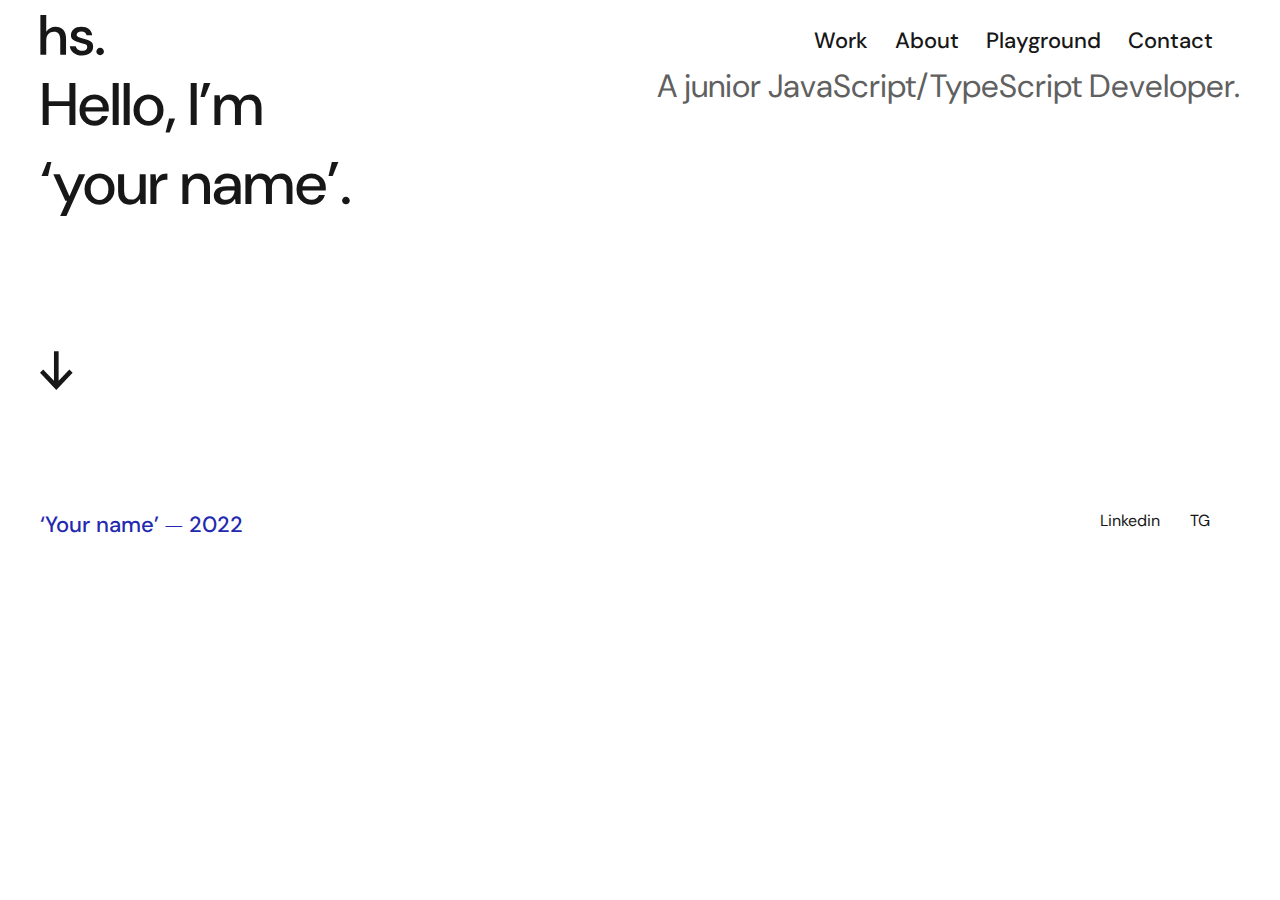
==== page/index.html @ 1b8af805 "added first page" ====
<!DOCTYPE html>
<html lang="en">

<head>
    <meta charset="UTF-8">
    <meta http-equiv="X-UA-Compatible" content="IE=edge">
    <meta name="viewport" content="width=device-width, initial-scale=1.0">
    <title>Document</title>
    <link rel="preconnect" href="https://fonts.googleapis.com">
    <link rel="preconnect" href="https://fonts.gstatic.com" crossorigin>
    <link href="https://fonts.googleapis.com/css2?family=DM+Sans:wght@400;500&display=swap" rel="stylesheet">
    <link rel="stylesheet" href="../style/index.css">
</head>

<body>
    <header>

        <div class="img-logo"></div>

        <nav>
            <p>Work</p>
            <p>About</p>
            <p>Playground</p>
            <p>Contact</p>
        </nav>

    </header>

    <main>

        <section class="preview">

            <div class="info">
                <h1>Hello, I’m ‘your name’.</h1>
                <p>A junior JavaScript/TypeScript Developer. </p>
            </div>

            <div class="img-arrow"></div>

        </section>

        <section class="project"></section>

    </main>

    <footer>

        <p class="name">‘Your name’ ⏤ 2022</p>
        <div class="networks">
            <p>Linkedin</p>
            <p>TG</p>
        </div>

    </footer>

</body>

</html>
---- style/index.css ----
* {
    margin: 0;
    padding: 0;
    font-style: normal;
    font-family: "DM Sans";
}

body {
    width: 1200px;
    margin: auto;
    color: #E5E5E5;
}

header {
    display: flex;
    justify-content: space-between;
    align-items: center;
    margin-top: 15px;
}

header .img-logo {
    background-image: url(../assets/hs..svg);
    width: 64px;
    height: 50px;
    background-repeat: no-repeat;
    background-size: contain;
}

header nav {
    display: flex;
}

header nav p {
    margin-right: 27px;
    font: 500 22px "DM Sans";
    color: #181717;
}


.preview .img-arrow {
    background-image: url(../assets/↓.svg);
    width: 33px;
    height: 39px;
    background-repeat: no-repeat;
    background-size: contain;
    margin-top: 128px;
}

.preview .info {
    display: flex;
    justify-content: space-between;
}

.preview .info h1 {
    font: 500 60px 'DM Sans';
    color: #181717;
    width: 360px;
}

.preview .info p {
    font: 400 32px 'DM Sans';
    color: #606060;
}

footer {
    display: flex;
    justify-content: space-between;
    margin-top: 120px;
}

footer .networks {
    display: flex;
}

footer .networks p {
    margin-right: 30px;
    font-family: 500 22px 'DM Sans';
    color: #181717;
}

footer .name {
    font: 500 22px 'DM Sans';
    color: #2429AF;
}
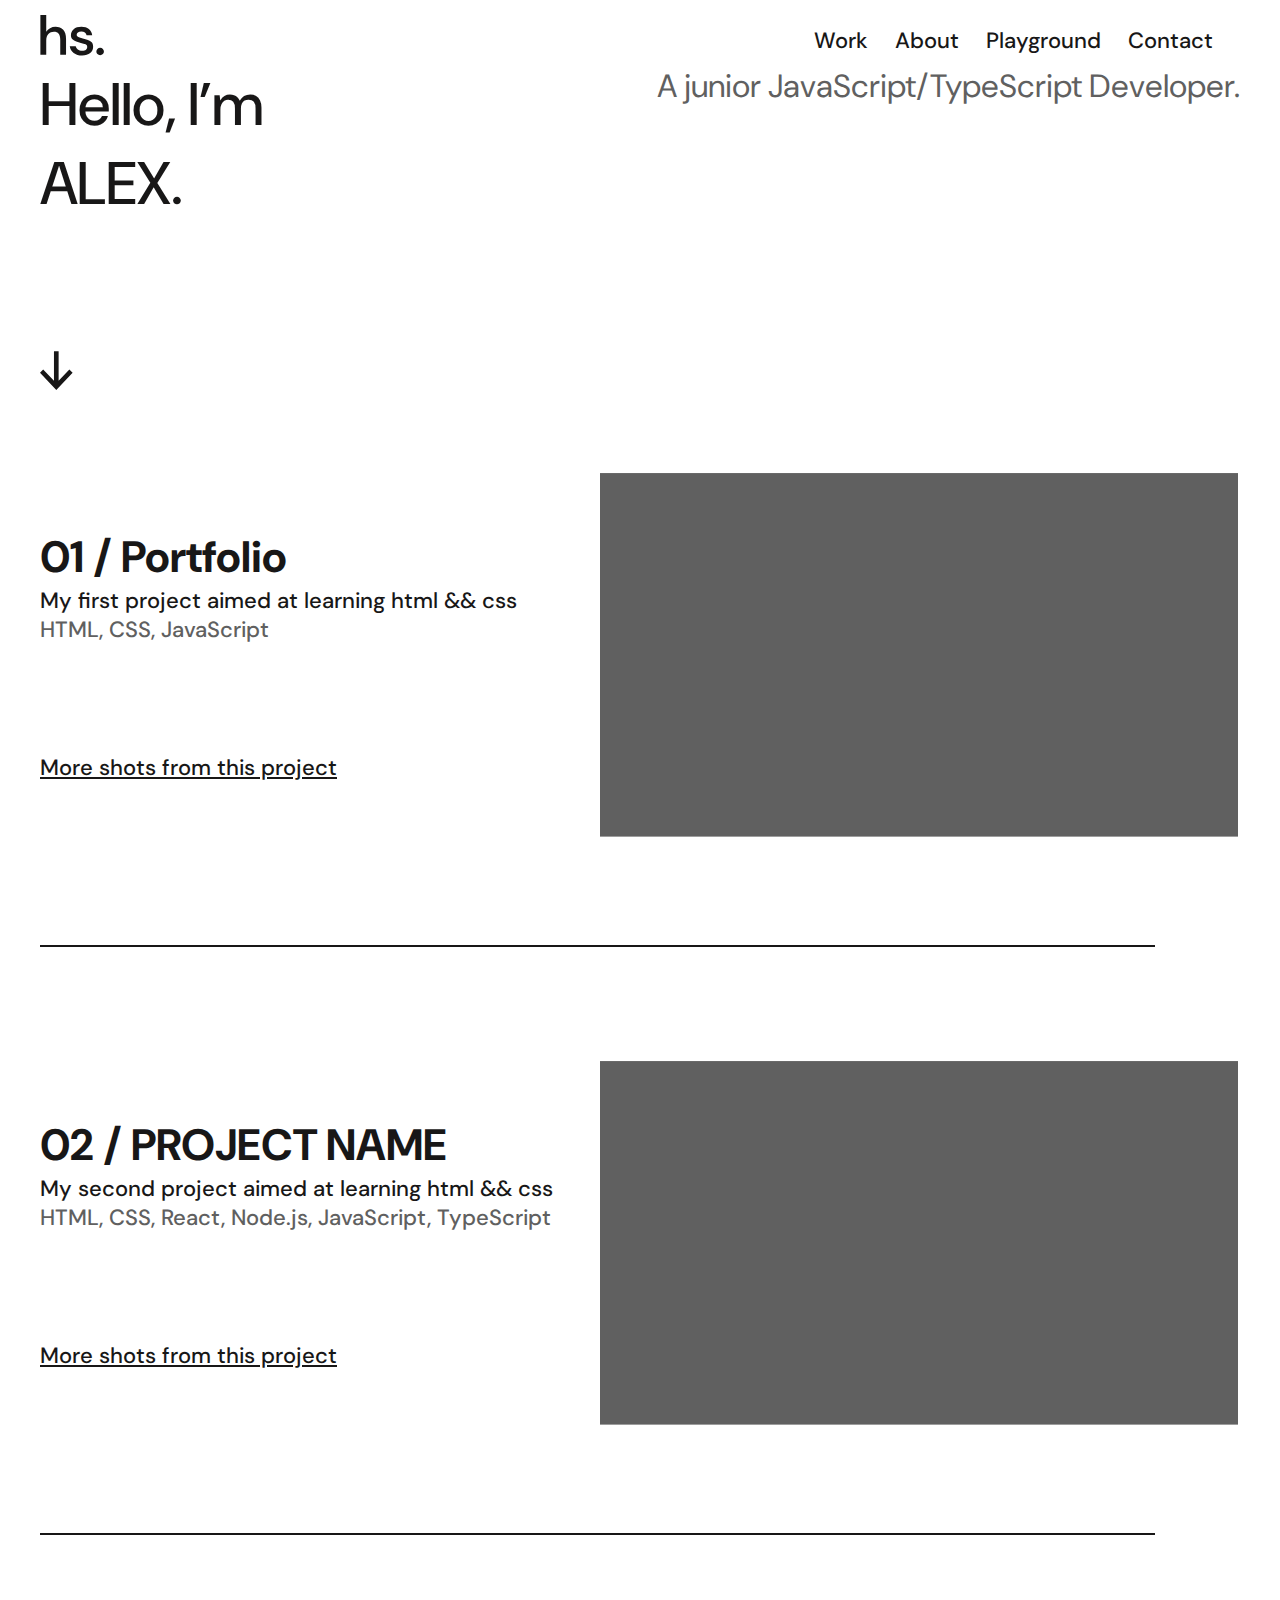
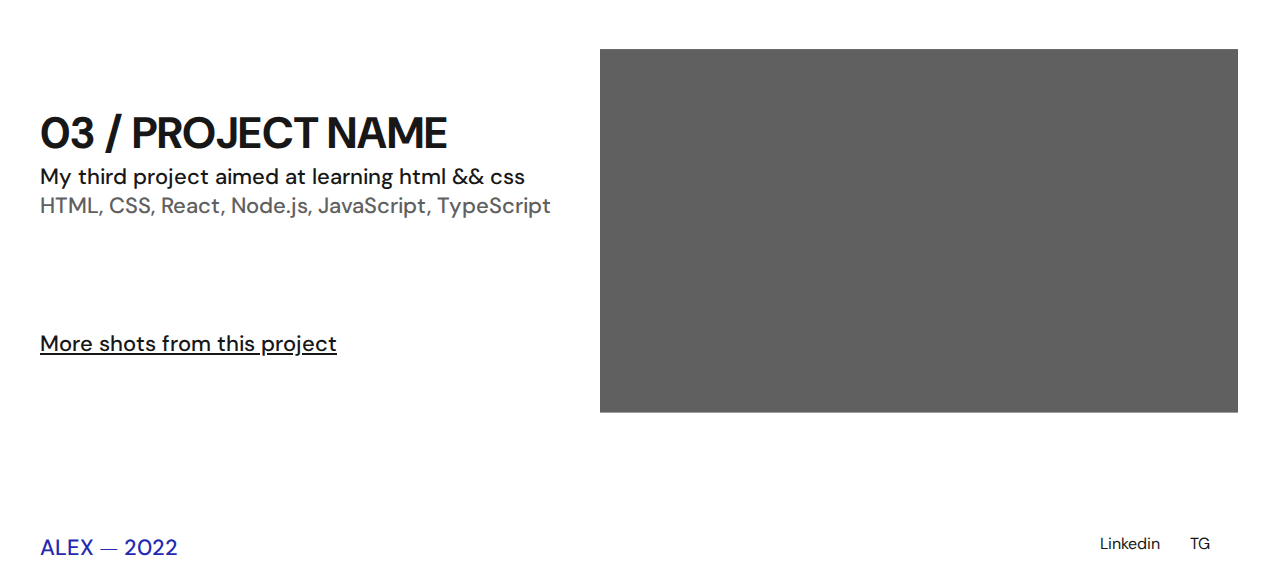
==== commit bae13062: "added section project" ====
--- a/page/index.html
+++ b/page/index.html
@@ -31,7 +31,7 @@
         <section class="preview">
 
             <div class="info">
-                <h1>Hello, I’m ‘your name’.</h1>
+                <h1>Hello, I’m ALEX.</h1>
                 <p>A junior JavaScript/TypeScript Developer. </p>
             </div>
 
@@ -39,13 +39,79 @@
 
         </section>
 
-        <section class="project"></section>
+        <section class="project">
+
+            <div class="container-1">
+
+                <div class="box-1">
+
+                    <div class="o1">
+
+                        <h1>01 / Portfolio</h1>
+                        <p>My first project aimed at learning html && css</p>
+                        <p class="language">HTML, CSS, JavaScript</p>
+
+                    </div>
+
+                    <p class="shots">More shots from this project</p>
+
+                </div>
+
+                <div class="box-img"></div>
+
+            </div>
+
+            <div class="line"></div>
+
+            <div class="container-2">
+
+                <div class="box-1">
+
+                    <div class="o2">
+
+                        <h1>02 / PROJECT NAME</h1>
+                        <p>My second project aimed at learning html && css</p>
+                        <p class="language">HTML, CSS, React, Node.js, JavaScript, TypeScript</p>
+
+                    </div>
+
+                    <p class="shots">More shots from this project</p>
+
+                </div>
+
+                <div class="box-img"></div>
+
+            </div>
+
+            <div class="line"></div>
+
+            <div class="container-3">
+
+                <div class="box-1">
+
+                    <div class="o2">
+
+                        <h1>03 / PROJECT NAME</h1>
+                        <p>My third project aimed at learning html && css</p>
+                        <p class="language">HTML, CSS, React, Node.js, JavaScript, TypeScript</p>
+
+                    </div>
+
+                    <p class="shots">More shots from this project</p>
+
+                </div>
+
+                <div class="box-img"></div>
+
+            </div>
+        </section>
 
     </main>
 
     <footer>
 
-        <p class="name">‘Your name’ ⏤ 2022</p>
+        <p class="name">ALEX ⏤ 2022</p>
+
         <div class="networks">
             <p>Linkedin</p>
             <p>TG</p>
--- a/style/index.css
+++ b/style/index.css
@@ -11,6 +11,7 @@
     color: #E5E5E5;
 }
 
+/* РАБОТА С header */
 header {
     display: flex;
     justify-content: space-between;
@@ -36,16 +37,7 @@
     color: #181717;
 }
 
-
-.preview .img-arrow {
-    background-image: url(../assets/↓.svg);
-    width: 33px;
-    height: 39px;
-    background-repeat: no-repeat;
-    background-size: contain;
-    margin-top: 128px;
-}
-
+/* РАБОТА С .preview */
 .preview .info {
     display: flex;
     justify-content: space-between;
@@ -62,6 +54,69 @@
     color: #606060;
 }
 
+.preview .img-arrow {
+    background-image: url(../assets/↓.svg);
+    width: 33px;
+    height: 39px;
+    background-repeat: no-repeat;
+    background-size: contain;
+    margin-top: 128px;
+}
+
+/* РАБОТА С project */
+.project {
+    margin-top: 83px;
+}
+
+.container-1,
+.container-2,
+.container-3 {
+    display: flex;
+    justify-content: space-between;
+}
+
+.box-1 {
+    display: flex;
+    flex-direction: column;
+    justify-content: space-around;
+    align-items: flex-start;
+}
+
+.o1,
+.o2,
+.o3 {
+    font: 500 22px 'DM Sans';
+    color: #181717;
+}
+
+
+.language {
+    color: #606060;
+}
+
+.shots {
+    font: 500 22px 'DM Sans';
+    text-decoration-line: underline;
+    color: #181717;
+}
+
+.box-img {
+    background-image: url(../assets/Thumbnail.svg);
+    width: 640px;
+    height: 364px;
+    background-repeat: no-repeat;
+    background-size: contain;
+}
+
+.line {
+    width: 1115px;
+    height: 2px;
+    background-color: #181717;
+    margin: 108px 0 114px 0;
+}
+
+
+/* РАБОТА с footer */
 footer {
     display: flex;
     justify-content: space-between;
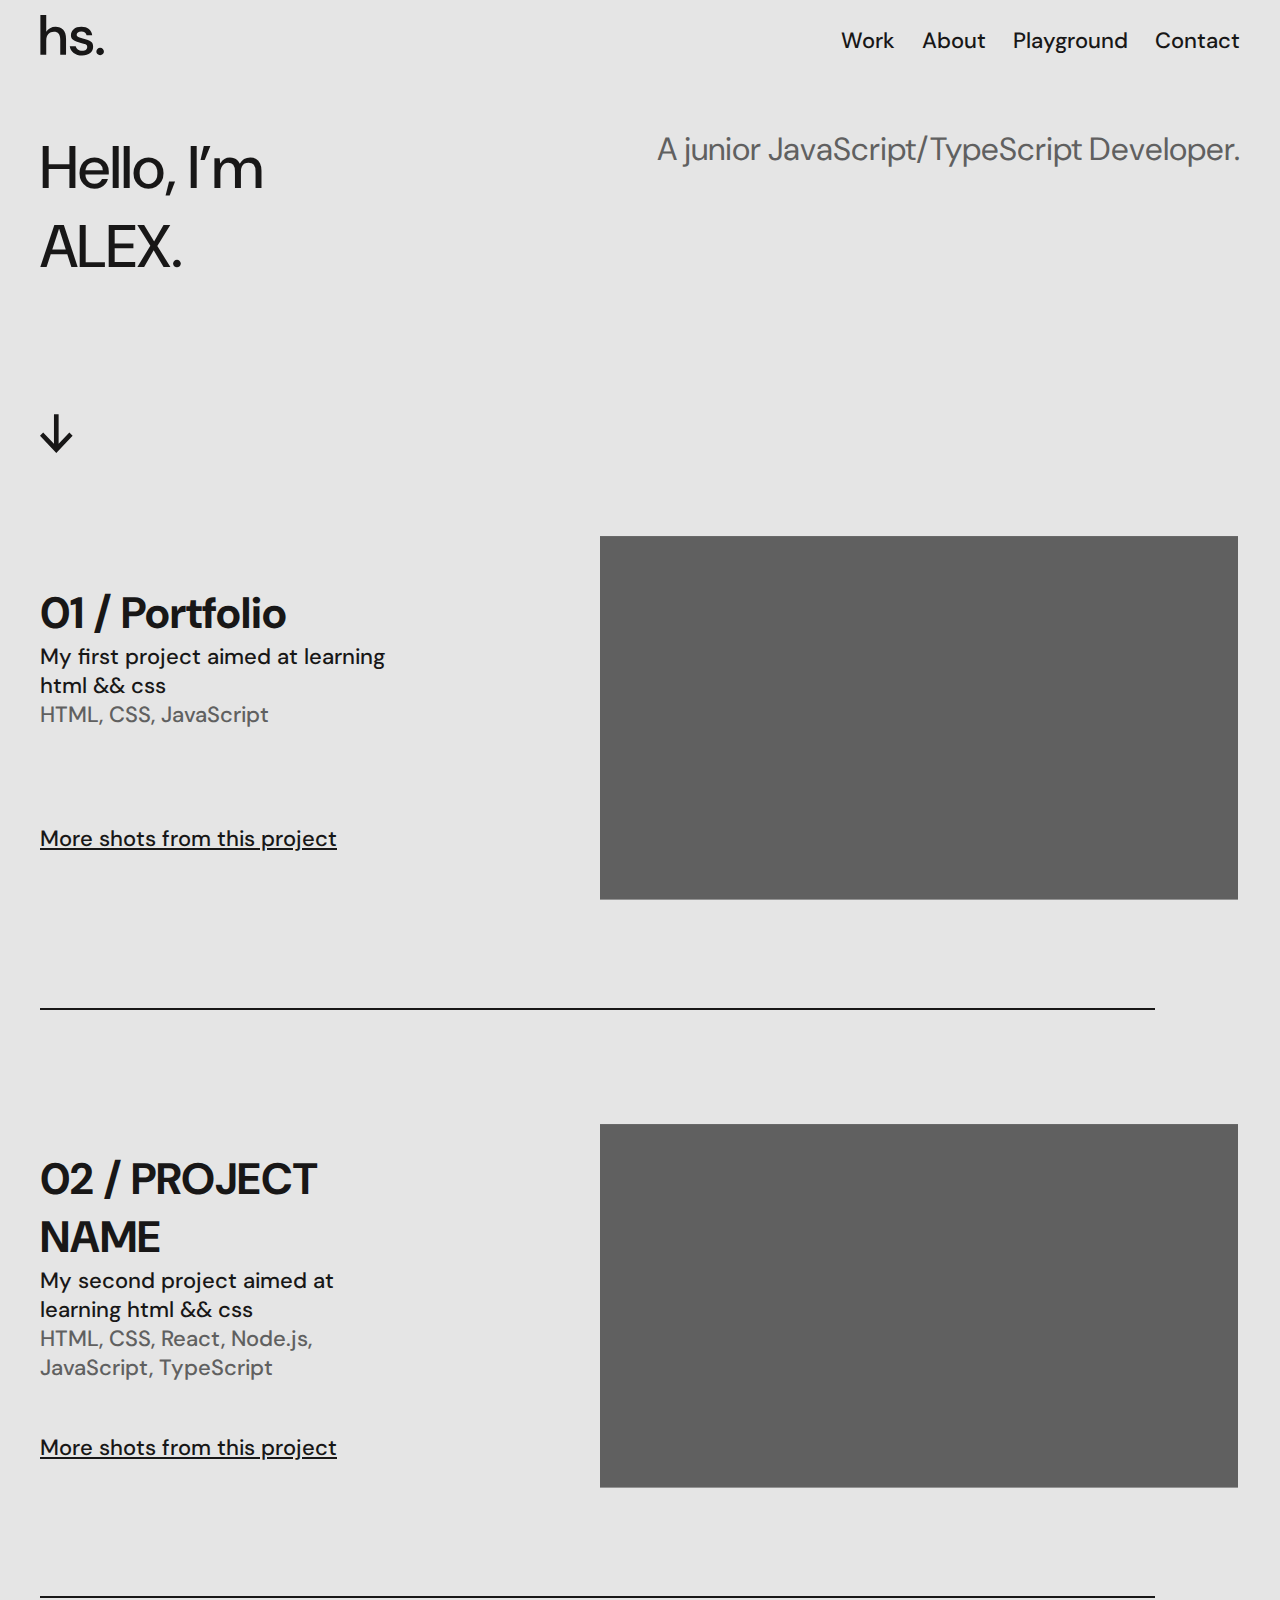
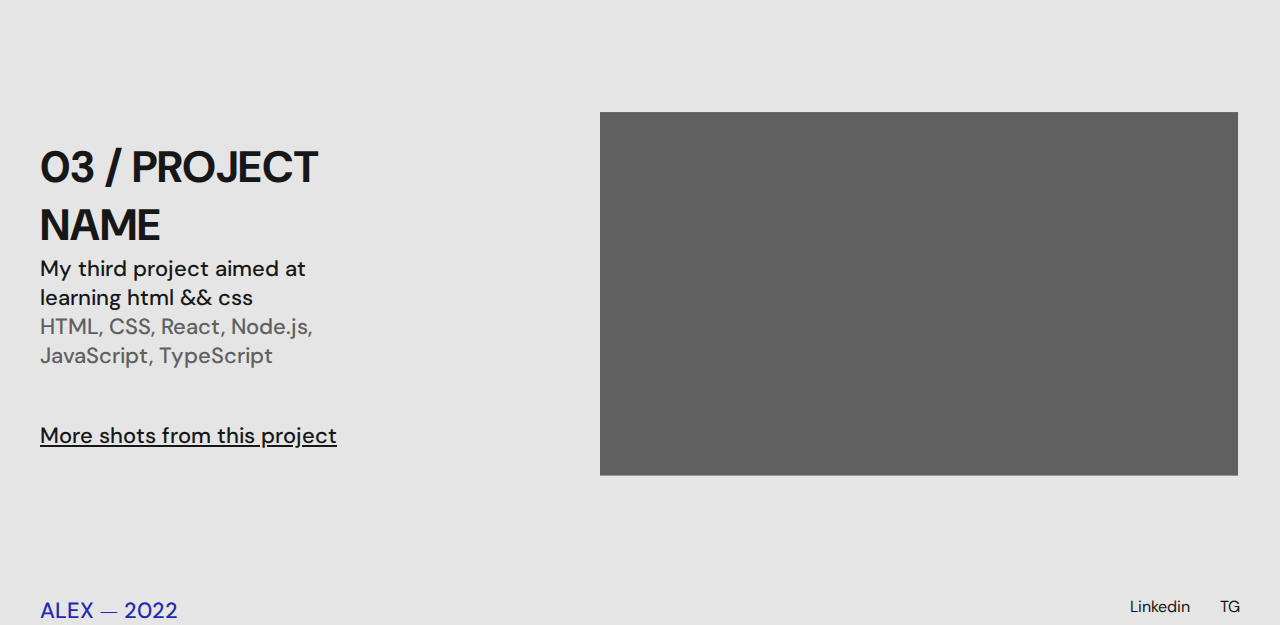
==== commit 56562568: "added small adjustment" ====
--- a/page/index.html
+++ b/page/index.html
@@ -89,7 +89,7 @@
 
                 <div class="box-1">
 
-                    <div class="o2">
+                    <div class="o3">
 
                         <h1>03 / PROJECT NAME</h1>
                         <p>My third project aimed at learning html && css</p>
--- a/style/index.css
+++ b/style/index.css
@@ -8,15 +8,19 @@
 body {
     width: 1200px;
     margin: auto;
-    color: #E5E5E5;
+    background-color: #E5E5E5;
 }
 
 /* РАБОТА С header */
 header {
+    position: fixed;
+    top: 0;
+    width: 1200px;
+    background-color: #E5E5E5;
     display: flex;
     justify-content: space-between;
     align-items: center;
-    margin-top: 15px;
+    padding: 15px 0;
 }
 
 header .img-logo {
@@ -32,12 +36,23 @@
 }
 
 header nav p {
-    margin-right: 27px;
     font: 500 22px "DM Sans";
     color: #181717;
 }
 
+header nav p:not(:last-child) {
+    margin-right: 27px;
+}
+
+header nav p:hover {
+    text-decoration: underline;
+}
+
 /* РАБОТА С .preview */
+.preview {
+    margin-top: 128px;
+}
+
 .preview .info {
     display: flex;
     justify-content: space-between;
@@ -55,6 +70,7 @@
 }
 
 .preview .img-arrow {
+    position: relative;
     background-image: url(../assets/↓.svg);
     width: 33px;
     height: 39px;
@@ -62,6 +78,11 @@
     background-size: contain;
     margin-top: 128px;
 }
+
+.preview .img-arrow:hover {
+    top: 3px;
+}
+
 
 /* РАБОТА С project */
 .project {
@@ -87,6 +108,7 @@
 .o3 {
     font: 500 22px 'DM Sans';
     color: #181717;
+    width: 350px;
 }
 
 
@@ -128,9 +150,12 @@
 }
 
 footer .networks p {
-    margin-right: 30px;
     font-family: 500 22px 'DM Sans';
     color: #181717;
+}
+
+footer .networks p:not(:last-child) {
+    margin-right: 30px;
 }
 
 footer .name {
